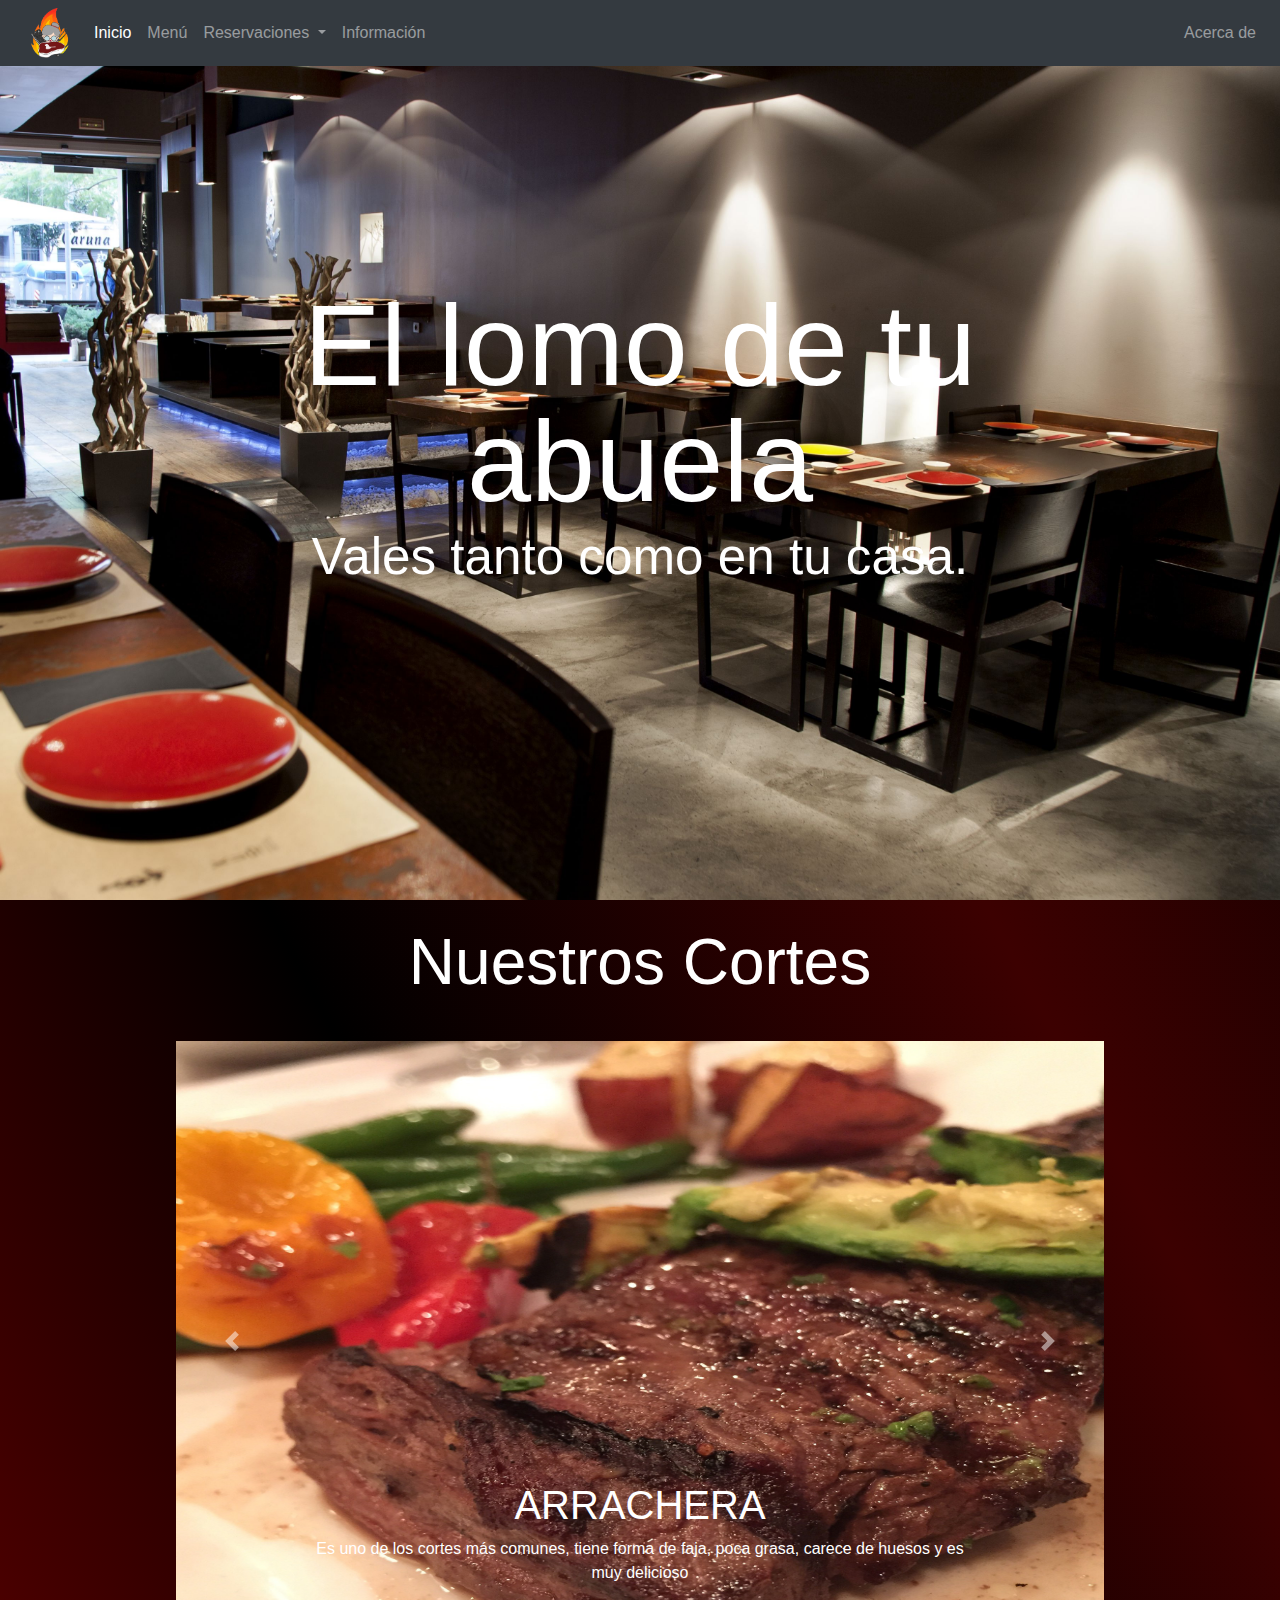
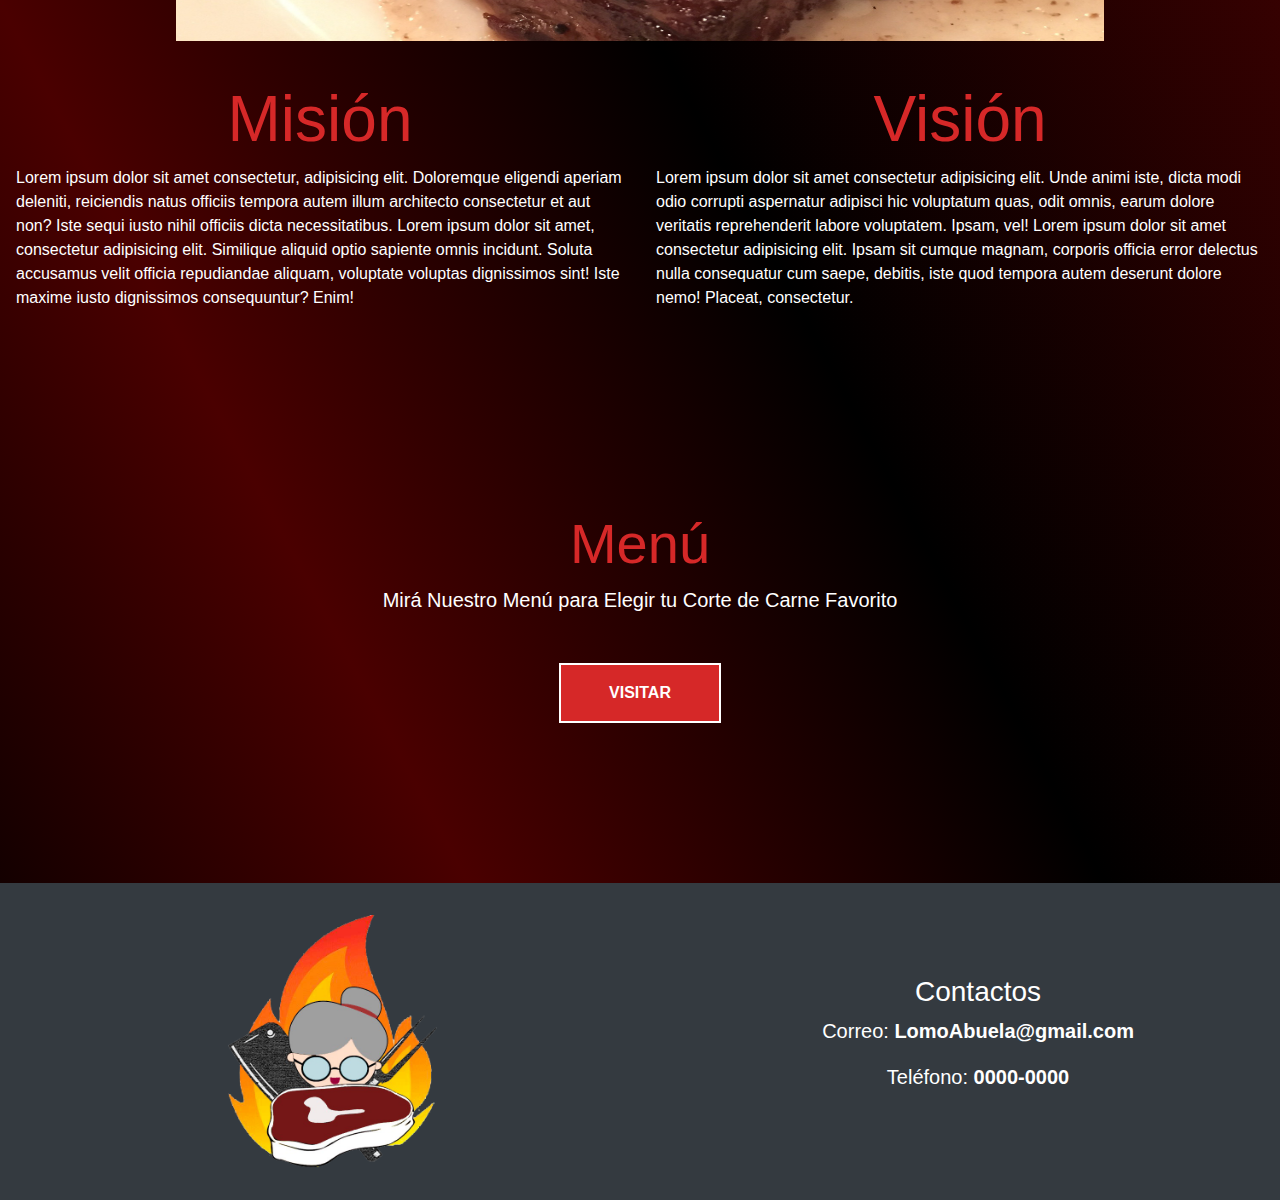
==== Restaurante/index.html @ f412a6d7 "Add files via upload" ====
<html>

<head>
    <meta charset="utf-8">
    <title>El lomo de tu abuela</title>
    <link rel="stylesheet" href="css/bootstrap.css">
    <link rel="stylesheet" href="css/bootstrap.min.css">
    <link rel="stylesheet" href="https://stackpath.bootstrapcdn.com/bootstrap/4.5.2/css/bootstrap.min.css" integrity="sha384-JcKb8q3iqJ61gNV9KGb8thSsNjpSL0n8PARn9HuZOnIxN0hoP+VmmDGMN5t9UJ0Z" crossorigin="anonymous">
    <link rel="stylesheet" href="css/style.css">
</head>

<body>
    <div class="hero d-flex align-items-center">
        <nav class="navbar navbar-expand-lg navbar-dark bg-dark navbar fixed-top">
            <a href="index.html"> <img src="img/logo.png" width="70" height="50" alt="" loading="lazy"></a>
            <button class="navbar-toggler" type="button" data-toggle="collapse" data-target="#navbarSupportedContent" aria-controls="navbarSupportedContent" aria-expanded="false" aria-label="Toggle navigation">
        <span class="navbar-toggler-icon"></span>
      </button>


            <div class="collapse navbar-collapse" id="navbarSupportedContent">
                <ul class="navbar-nav mr-auto">
                    <li class="nav-item active">
                        <a class="nav-link" href="index.html">Inicio <span class="sr-only">(current)</span></a>
                    </li>
                    <li class="nav-item">
                        <a class="nav-link" href="#">Menú</a>
                    </li>
                    <li class="nav-item dropdown">
                        <a class="nav-link dropdown-toggle" href="#" id="navbarDropdown" role="button" data-toggle="dropdown" aria-haspopup="true" aria-expanded="false">
              Reservaciones
            </a>
                        <div class="dropdown-menu bg-dark" aria-labelledby="navbarDropdownMenuLink">
                            <a class="dropdown-item text-white" href="reservacion-mesa.html">Reservar Mesa</a>
                            <a class="dropdown-item text-white" href="reservacion-area.html">Reservar Área</a>
                        </div>
                    </li>
                    <li class="nav-item">
                        <a class="nav-link" href="pagina-de-informacion.html">Información</a>
                    </li>
                </ul>
            </div>
            <div class="navbar-collapse collapse w-100 order-3 dual-collapse2">
                <ul class="navbar-nav ml-auto">
                    <li class="nav-item">
                        <a class="nav-link" href="acerca-de-nosotros.html">Acerca de</a>
                    </li>
                </ul>
            </div>
        </nav>
        <br><br><br>
        <div class="col-md-2"></div>
        <div class="container-fluid " align="Center">
            <div class="col-md-2"></div>
            <div class=" container-fluid mx-auto">
                <div class="jumbotron-fluid">
                    <div class="container text-white ">
                        <h1 class="display-4 mx-auto" style="font-size: 9vw; margin: 0;line-height: 1;">El lomo de tu abuela</h1>
                        <p class="lead" style="font-size: 4vw;">Vales tanto como en tu casa. </p>
                    </div>
                </div>
            </div>
            <div class="col-md-2"></div>
        </div>
        <div class="col-md-2"></div>
    </div>

    <!--Slider-->

    <h2 class="text-center text-white mt-4 mb-4" style="font-size: 5vw;">Nuestros Cortes</h2>
    <div id="carouselExampleFade" class="carousel slide carousel-fade w-75 p-3 mx-auto" data-ride="carousel">
        <div class="carousel-inner">
            <div class="carousel-item active">
                <img src="img/Corte1.jpg" class="d-block w-100" style="max-height: 600px; " alt="Especialidad Corte">
                <div class="carousel-caption d-none d-md-block">
                    <h5 style="font-size: 2.5rem;">ARRACHERA</h5>
                    <p>Es uno de los cortes más comunes, tiene forma de faja, poca grasa, carece de huesos y es muy delicioso</p>
                </div>
            </div>
            <div class="carousel-item">
                <img src="img/Corte2.png" class="d-block w-100" style="max-height: 600px;" alt="Especialidad Corte">
                <div class="carousel-caption d-none d-md-block">
                    <h5 style="font-size: 2.5rem;">Churrasco</h5>
                    <p>Es el clásico corte argentino, similar al beefsteak o bistec. Comúnmente se cuece a las brasas o a la plancha. Su grosor la mayoría de las veces es de apenas un centímetro y se deshuesa.</p>
                </div>
            </div>
            <div class="carousel-item">
                <img src="img/Corte3.jpg" class="d-block w-100" style="max-height: 600px; " alt="Especialidad Corte">
                <div class="carousel-caption d-none d-md-block">
                    <h5 style="font-size: 2.5rem;">NEW YORK STEAK</h5>
                    <p>Contiene poca grasa, es suave y la mayoría de las veces carece de hueso. Comúnmente se cocina al carbón, al horno o a la parrilla a un término 3/4, para que conserve su jugosidad</p>
                </div>
            </div>
            <div class="carousel-item">
                <img src="img/Corte5.jpg" class="d-block w-100" style="max-height: 600px; " alt="Especialidad Corte">
                <div class="carousel-caption d-none d-md-block">
                    <h5 style="font-size: 2.5rem;">T-BONE</h5>
                    <p>Es un corte formado por dos tipos de carne: solomillo y lomo, con un hueso en forma de “T” entre ambas partes</p>
                </div>
            </div>
            <div class="carousel-item">
                <img src="img/Corte4.jpg" class="d-block w-100" style="max-height: 600px;" alt="Especialidad Corte">
                <div class="carousel-caption d-none d-md-block">
                    <h5 style="font-size: 2.5rem;">PORTERHOUSE</h5>
                    <p>Es similar al T-bone, principalmente porque ambos se obtienen del lomo de la res. Lo que lo hace diferente es su ternura. Además, es un poco más ancho o grueso</p>
                </div>
            </div>
        </div>
        <!--Controles-->
        <a class="carousel-control-prev" href="#carouselExampleFade" role="button" data-slide="prev">
            <span class="carousel-control-prev-icon" aria-hidden="true"></span>
            <span class="sr-only">Previous</span>
        </a>
        <a class="carousel-control-next" href="#carouselExampleFade" role="button" data-slide="next">
            <span class="carousel-control-next-icon" aria-hidden="true"></span>
            <span class="sr-only">Next</span>
        </a>
    </div>

    <!--Informacion-->
    <section>
        <div class="d-sm-flex mt-4 mb-4">
            <div style="flex: 0 0 calc(50% - 2rem)!important; margin: 0 auto; " ">
            <h2 class="text-center " style="font-size: 5vw; color: var(--colorPrincipal); ">Misión</h2>
            <p class="text-white ">Lorem ipsum dolor sit amet consectetur, adipisicing elit. Doloremque eligendi aperiam deleniti, reiciendis natus officiis tempora autem illum architecto consectetur et aut non? Iste sequi iusto nihil officiis dicta necessitatibus.
              Lorem ipsum dolor sit amet, consectetur adipisicing elit. Similique aliquid optio sapiente omnis incidunt. Soluta accusamus velit officia repudiandae aliquam, voluptate voluptas dignissimos sint! Iste maxime iusto dignissimos consequuntur? Enim!
            </p>
        </div>
        <div style="flex: 0 0 calc(50% - 2rem)!important; margin: 0 auto; " ">
                <h2 class=" text-center " style="font-size: 5vw; color: var(--colorPrincipal); ">Visión</h2>
                <p class="text-white ">Lorem ipsum dolor sit amet consectetur adipisicing elit. Unde animi iste, dicta modi odio corrupti aspernatur adipisci hic voluptatum quas, odit omnis, earum dolore veritatis reprehenderit labore voluptatem. Ipsam, vel! Lorem ipsum dolor
                    sit amet consectetur adipisicing elit. Ipsam sit cumque magnam, corporis officia error delectus nulla consequatur cum saepe, debitis, iste quod tempora autem deserunt dolore nemo! Placeat, consectetur.
                </p>
            </div>
        </div>
    </section>
    <!--Menú-->
    <section>
        <div class="parallax menu jumbotron-fluid">
            <div class="contenido">
                <h2 class="text-center display-4 " style="color: var(--colorPrincipal); ">Menú</h2>
                <p class="text-center lead">Mirá Nuestro Menú para Elegir tu Corte de Carne Favorito</p>
                <a class="button " href="menu.html ">Visitar</a>
            </div>
        </div>
    </section>
    <!--Footer-->
    <footer>
        <div class="footer d-md-flex justify-content-md-around align-items-md-center">
            <img src="img/logo.png " width="30% " alt=" " loading="lazy ">
            <div class="text-white text-center align-items-md-center">
                <h3 class="h3 ">Contactos</h3>
                <div>
                    <p class="lead ">Correo: <span class="font-weight-bold ">LomoAbuela@gmail.com</span></p>
                    <p class="lead ">Teléfono: <span class="font-weight-bold ">0000-0000</span></p>
                </div>
            </div>
        </div>
    </footer>
</body>
<script type="text/javascript " src="js/bootstrap.min.js "></script>
<script src="https://code.jquery.com/jquery-3.5.1.slim.min.js " integrity="sha384-DfXdz2htPH0lsSSs5nCTpuj/zy4C+OGpamoFVy38MVBnE+IbbVYUew+OrCXaRkfj " crossorigin="anonymous "></script>
<script src="https://cdn.jsdelivr.net/npm/popper.js@1.16.1/dist/umd/popper.min.js " integrity="sha384-9/reFTGAW83EW2RDu2S0VKaIzap3H66lZH81PoYlFhbGU+6BZp6G7niu735Sk7lN " crossorigin="anonymous "></script>
<script src="https://stackpath.bootstrapcdn.com/bootstrap/4.5.2/js/bootstrap.min.js " integrity="sha384-B4gt1jrGC7Jh4AgTPSdUtOBvfO8shuf57BaghqFfPlYxofvL8/KUEfYiJOMMV+rV " crossorigin="anonymous "></script>

</html>
---- Restaurante/css/style.css ----
:root {
    --colorPrincipal: #d62828;
    --colorSecundario: #14213d;
    --fuentePrincipal: 'Open Sans', sans-serif;
}

html {
    box-sizing: border-box;
}

*,
*:before,
*:after {
    box-sizing: inherit;
}

body {
    background: rgb(0, 0, 0);
    background: linear-gradient(242deg, rgba(0, 0, 0, 1) 0%, rgba(60, 1, 1, 1) 28%, rgba(0, 0, 0, 1) 54%, rgba(74, 0, 0, 1) 77%, rgba(0, 0, 0, 1) 100%);
}

a {
    text-decoration: none;
}

.hero {
    background-image: url(../img/restaurante.jpg);
    height: 100vh;
    background-position: center center;
    background-size: cover;
}

.parallax::before {
    width: 100%;
    height: 100%;
    position: absolute;
    top: 0;
    left: 0;
    background-repeat: no-repeat;
    background-size: cover;
    background-position: center center;
    background-attachment: fixed;
    filter: brightness(.8);
}

.menu {
    position: relative;
    height: auto;
}

.menu::before {
    background-image: url(../img/pl-restaurante.jpg);
    content: '';
}

.contenido {
    padding: 10rem 0;
    color: #ffffff;
    text-align: center;
    position: relative;
}

.contenido.boton {
    padding: 1rem 0;
}

.button {
    background-color: var(--colorPrincipal);
    padding: 1rem 3rem;
    color: #ffffff!important;
    text-transform: uppercase;
    font-weight: bold;
    font-family: var(--fuentePrincipal);
    text-decoration: none!important;
    font-size: 1em;
    margin-top: 2rem;
    display: inline-block;
    transition: background-color .3s ease-in-out;
    border: 2px solid;
}

.button:hover {
    background-color: #941b0c;
}

.footer {
    padding: 2rem 0;
    background-color: #343a40;
    text-align: center;
}

.comienzo-pagina {
    margin-top: 4rem;
}

.zoom {
    zoom: 100%;
}

.reservaciones {
    height: 125vh;
    position: static;
    min-width: 1110px;
    background-image: url(../img/Diagrama.svg);
    background-position: center center;
    background-size: cover;
    background-color: #2a2f32;
    margin: 2rem auto;
    color: white;
    font-size: 9rem;
    transition: scale .3s ease-in-out;
    scale: 1;
    display: grid;
    grid-template-columns: repeat(6, 1fr);
    grid-template-rows: repeat(3, 1fr);
    text-align: center;
    justify-items: center;
}

.reservaciones i:first-child {
    grid-column: 2/3;
    grid-row: 1/2;
    margin-top: 2rem;
}

.reservaciones i:nth-child(2) {
    grid-row: 1/2;
    grid-column: 4/5;
    margin-top: 2rem;
}

.reservaciones i:nth-child(3) {
    grid-row: 1/2;
    grid-column: 6/7;
    margin-top: 2rem;
}

.reservaciones i:nth-child(4) {
    grid-row: 2/3;
    grid-column: 1/3;
}

.reservaciones i:nth-child(5) {
    grid-row: 2/3;
    grid-column: 3/5;
}

.reservaciones i:nth-child(6) {
    grid-row: 2/3;
    grid-column: 5/7;
}

.reservaciones i:nth-child(7) {
    grid-row: 3/4;
    grid-column: 1/3;
}

.reservaciones i:nth-child(8) {
    grid-row: 3/4;
    grid-column: 3/5;
}

.reservaciones i:last-child {
    grid-row: 3/4;
    grid-column: 5/7;
}

.areas {
    height: 125vh;
    position: static;
    min-width: 1110px;
    background-image: url(../img/Areas.svg);
    background-position: center center;
    background-size: cover;
    background-color: #2a2f32;
    margin: 2rem auto;
    color: white;
    font-size: 7rem;
    transition: scale .3s ease-in-out;
    scale: 1;
    display: grid;
    grid-template-columns: repeat(6, 1fr);
    grid-template-rows: repeat(6, 1fr);
    align-items: center;
    justify-items: center;
}

.areas i:first-child {
    grid-column: 3/4;
    grid-row: 1/3;
}

.areas i:last-child {
    grid-column: 2/3;
    grid-row: 5/6;
}

.areas i:nth-child(2) {
    grid-column: 1/3;
    grid-row: 3/4;
}

.areas i:nth-child(3) {
    grid-column: 5/7;
    grid-row: 2/3;
}

.areas i:nth-child(4) {
    grid-column: 5/7;
    grid-row: 4/6;
}

.activo {
    color: #2ad768;
}

.reservado {
    color: #d62828;
}

.reserva::after {
    content: 'Disponible';
    font-size: 2rem;
    left: auto;
    right: auto;
    margin-top: 2rem;
}

#error {
    clear: both;
    padding: 2rem;
    text-align: center;
    display: none;
}

.ocupado::after {
    content: 'Reservado';
    font-size: 2rem;
    left: auto;
    right: auto;
    margin-top: 2rem;
}

.zoom {
    font-size: 3rem;
    bottom: 40%;
    right: 10%;
}

.zoom i {
    display: block;
    padding: 0.5rem;
    background-color: #310101;
    border: 1px solid #ffffff;
}

.zoom i:hover {
    cursor: pointer;
}

.seccion {
    background-color: #2a2f32;
    margin: 2rem auto;
}

.desarrollador {
    color: white;
    list-style: none;
    font-size: 2rem;
}

.desarrollador li {
    margin: 2rem 0;
}
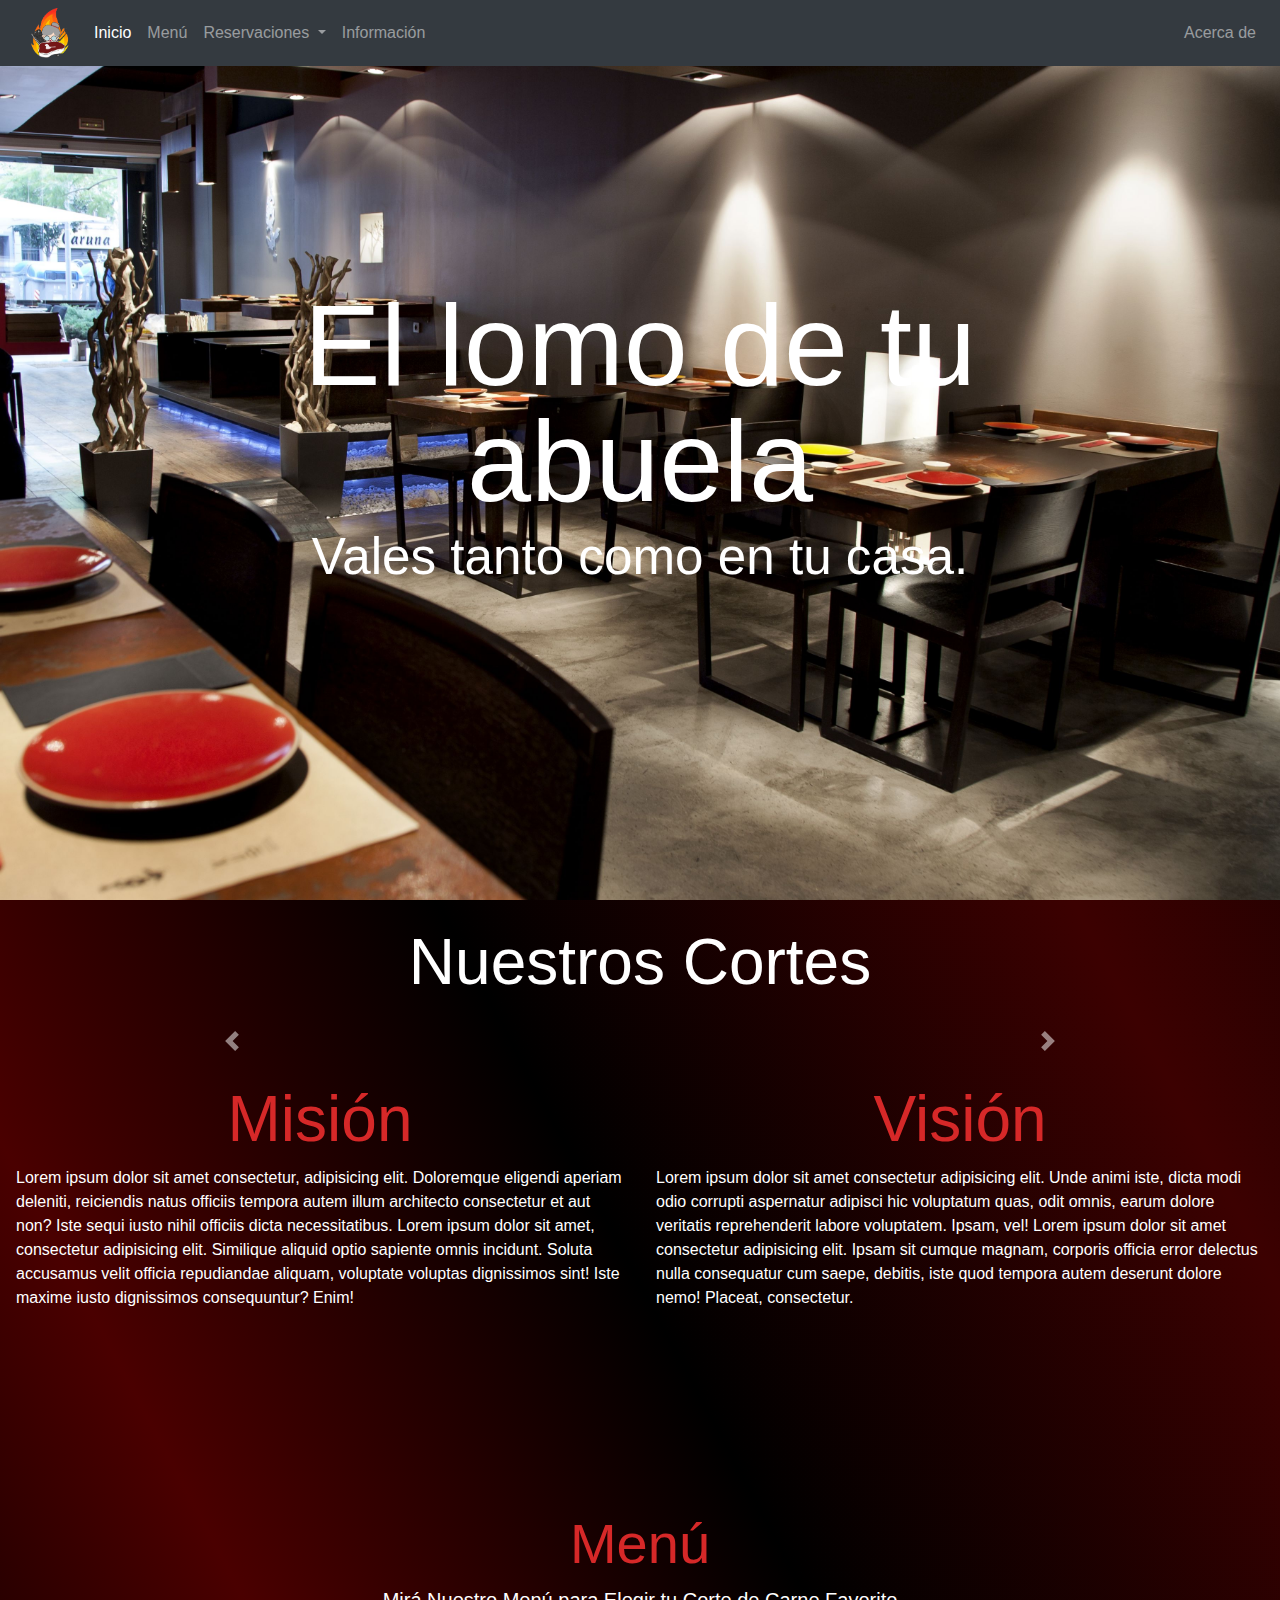
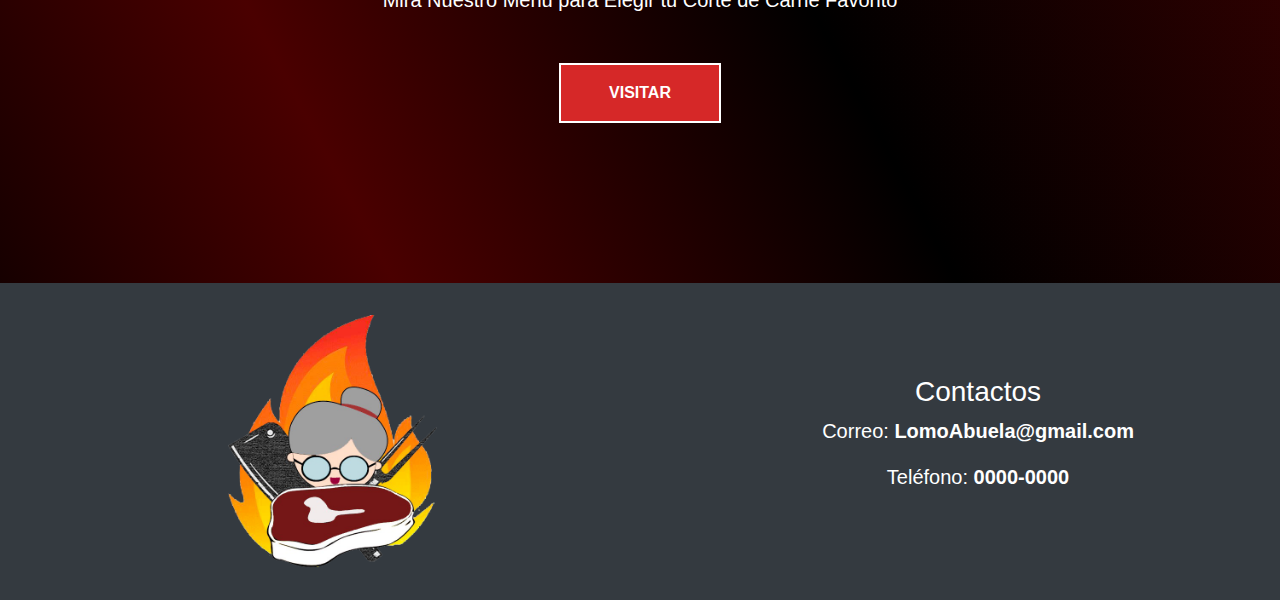
==== commit 5fed6962: "carousel api" ====
--- a/Restaurante/index.html
+++ b/Restaurante/index.html
@@ -3,6 +3,7 @@
 <head>
     <meta charset="utf-8">
     <title>El lomo de tu abuela</title>
+    <link rel="shortcut icon" type="image/x-icon" href="/logo.ico" />
     <link rel="stylesheet" href="css/bootstrap.css">
     <link rel="stylesheet" href="css/bootstrap.min.css">
     <link rel="stylesheet" href="https://stackpath.bootstrapcdn.com/bootstrap/4.5.2/css/bootstrap.min.css" integrity="sha384-JcKb8q3iqJ61gNV9KGb8thSsNjpSL0n8PARn9HuZOnIxN0hoP+VmmDGMN5t9UJ0Z" crossorigin="anonymous">
@@ -24,7 +25,7 @@
                         <a class="nav-link" href="index.html">Inicio <span class="sr-only">(current)</span></a>
                     </li>
                     <li class="nav-item">
-                        <a class="nav-link" href="#">Menú</a>
+                        <a class="nav-link" href="Menu.html">Menú</a>
                     </li>
                     <li class="nav-item dropdown">
                         <a class="nav-link dropdown-toggle" href="#" id="navbarDropdown" role="button" data-toggle="dropdown" aria-haspopup="true" aria-expanded="false">
@@ -70,41 +71,7 @@
     <h2 class="text-center text-white mt-4 mb-4" style="font-size: 5vw;">Nuestros Cortes</h2>
     <div id="carouselExampleFade" class="carousel slide carousel-fade w-75 p-3 mx-auto" data-ride="carousel">
         <div class="carousel-inner">
-            <div class="carousel-item active">
-                <img src="img/Corte1.jpg" class="d-block w-100" style="max-height: 600px; " alt="Especialidad Corte">
-                <div class="carousel-caption d-none d-md-block">
-                    <h5 style="font-size: 2.5rem;">ARRACHERA</h5>
-                    <p>Es uno de los cortes más comunes, tiene forma de faja, poca grasa, carece de huesos y es muy delicioso</p>
-                </div>
-            </div>
-            <div class="carousel-item">
-                <img src="img/Corte2.png" class="d-block w-100" style="max-height: 600px;" alt="Especialidad Corte">
-                <div class="carousel-caption d-none d-md-block">
-                    <h5 style="font-size: 2.5rem;">Churrasco</h5>
-                    <p>Es el clásico corte argentino, similar al beefsteak o bistec. Comúnmente se cuece a las brasas o a la plancha. Su grosor la mayoría de las veces es de apenas un centímetro y se deshuesa.</p>
-                </div>
-            </div>
-            <div class="carousel-item">
-                <img src="img/Corte3.jpg" class="d-block w-100" style="max-height: 600px; " alt="Especialidad Corte">
-                <div class="carousel-caption d-none d-md-block">
-                    <h5 style="font-size: 2.5rem;">NEW YORK STEAK</h5>
-                    <p>Contiene poca grasa, es suave y la mayoría de las veces carece de hueso. Comúnmente se cocina al carbón, al horno o a la parrilla a un término 3/4, para que conserve su jugosidad</p>
-                </div>
-            </div>
-            <div class="carousel-item">
-                <img src="img/Corte5.jpg" class="d-block w-100" style="max-height: 600px; " alt="Especialidad Corte">
-                <div class="carousel-caption d-none d-md-block">
-                    <h5 style="font-size: 2.5rem;">T-BONE</h5>
-                    <p>Es un corte formado por dos tipos de carne: solomillo y lomo, con un hueso en forma de “T” entre ambas partes</p>
-                </div>
-            </div>
-            <div class="carousel-item">
-                <img src="img/Corte4.jpg" class="d-block w-100" style="max-height: 600px;" alt="Especialidad Corte">
-                <div class="carousel-caption d-none d-md-block">
-                    <h5 style="font-size: 2.5rem;">PORTERHOUSE</h5>
-                    <p>Es similar al T-bone, principalmente porque ambos se obtienen del lomo de la res. Lo que lo hace diferente es su ternura. Además, es un poco más ancho o grueso</p>
-                </div>
-            </div>
+
         </div>
         <!--Controles-->
         <a class="carousel-control-prev" href="#carouselExampleFade" role="button" data-slide="prev">
@@ -158,8 +125,10 @@
         </div>
     </footer>
 </body>
+
+<script src="https://code.jquery.com/jquery-3.5.1.slim.min.js " integrity="sha384-DfXdz2htPH0lsSSs5nCTpuj/zy4C+OGpamoFVy38MVBnE+IbbVYUew+OrCXaRkfj " crossorigin="anonymous "></script>
 <script type="text/javascript " src="js/bootstrap.min.js "></script>
-<script src="https://code.jquery.com/jquery-3.5.1.slim.min.js " integrity="sha384-DfXdz2htPH0lsSSs5nCTpuj/zy4C+OGpamoFVy38MVBnE+IbbVYUew+OrCXaRkfj " crossorigin="anonymous "></script>
+<script src="js/main.js"></script>
 <script src="https://cdn.jsdelivr.net/npm/popper.js@1.16.1/dist/umd/popper.min.js " integrity="sha384-9/reFTGAW83EW2RDu2S0VKaIzap3H66lZH81PoYlFhbGU+6BZp6G7niu735Sk7lN " crossorigin="anonymous "></script>
 <script src="https://stackpath.bootstrapcdn.com/bootstrap/4.5.2/js/bootstrap.min.js " integrity="sha384-B4gt1jrGC7Jh4AgTPSdUtOBvfO8shuf57BaghqFfPlYxofvL8/KUEfYiJOMMV+rV " crossorigin="anonymous "></script>
 
--- a/Restaurante/css/style.css
+++ b/Restaurante/css/style.css
@@ -271,4 +271,15 @@
 
 .desarrollador li {
     margin: 2rem 0;
+}
+
+.header {
+    color: #36A0FF;
+    font-size: 27px;
+    padding: 10px;
+}
+
+.bigicon {
+    font-size: 35px;
+    color: #36A0FF;
 }